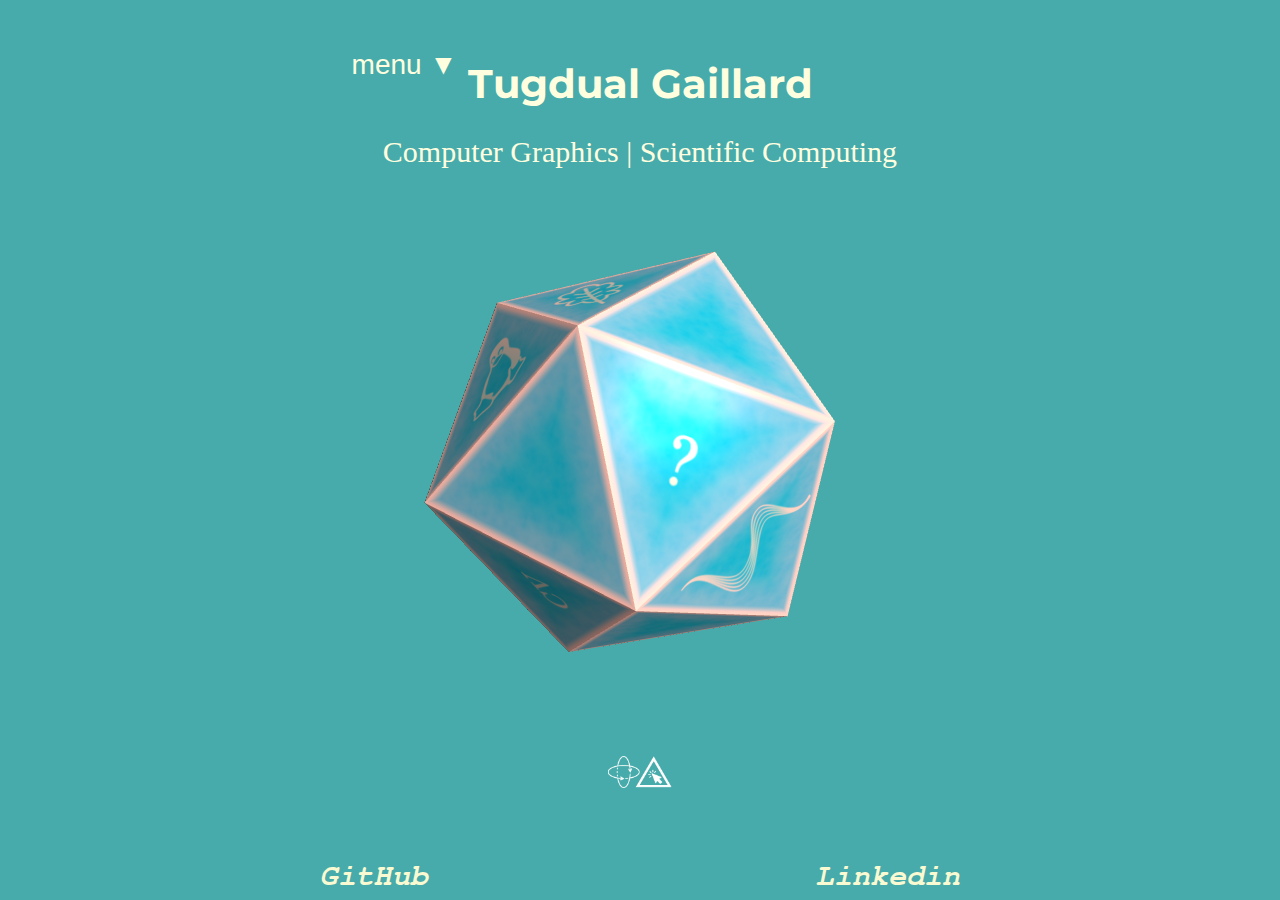
==== index.html @ 6d3426c2 "grammar" ====
<!doctype html>
<html lang="en">
    <head>
        <meta charset="utf-8">
        <link rel="stylesheet" href="styles/index.css" />
        <link rel="preconnect" href="https://fonts.googleapis.com">
        <link rel="preconnect" href="https://fonts.gstatic.com" crossorigin>
        <link href="https://fonts.googleapis.com/css2?family=Montserrat:ital@0;1&display=swap" rel="stylesheet">
        <title>Tugdual Gaillard</title>
        <meta
        name="description"
        content="Tugdual Gaillard personal website" />
        <link rel="prefetch" href="icosahedron/textureMenu.png" />
    </head>
    <body>

        <header>
            <h1 id="name">Tugdual Gaillard</h1>
            Computer Graphics | Scientific Computing
        </header>

        <nav id="navMenu">
            <button class="dropBtn" id="menuBtn"> menu ▼</button>
            <ul class="dropDown" id="dropDownMenu">
                <li>
                    <a href="#!about" class="menu-item" action="about">About</a>
                </li>
                <li>
                    <a href="#!code" class="menu-item" action="code">Code</a>
                </li>
                <!-- <a href="#!" class="menu-item" action="linux">Linux</a> -->
                <li>
                    <a href="waves.html" class="menu-item" action="waves">Don't</a>
                </li>

                <!-- <li>
                     <a href="notes.html" class="menu-item" action="notes">Blog</a>
                     </li> -->

                <li>
                    <a href="#!roll" class="menu-item" action="roll">Roll</a>
                </li>
                <li>
                    <a href="#!cv" class="menu-item" action="cv">CV</a>
                </li>
            </ul>
        </nav>

        <canvas id="icoCanvas"></canvas>
        <img src="images/rotation.png" id="rotation"/>

        <div id="icoTheme"></div>

        <div  class="theme" id="empty">
            <h1> This section is empty</h1>
            <img src="images/tireStop.png" />
        </div>

        <div class="theme" id="about">
            <h1> About </h1>
            <p>
                This website aims to present myself, share knowledge and reflections,
                on subjects mainly revolving around scientific computing, math and physics.
            </p>
            <p>
                Among the sources of joy and excitement in my life are the discovery of new topics and skills,
                nature, either through contemplation or physical activity,
                and music in its diversity.
            </p>
            <p>
                I am an obsessive problem-solver when it comes to creating and crafting things,
                I love and need to totally immerse myself in a topic when it picks up my interest.
            </p>
            <p>
                If you think that I might be interested and useful in any sort of project,
                feel free to reach me on LikedIn !
            </p>


            <img src="images/about.png" alt="myself during a little hike" />
        </div>

        <div class="theme" id="spoons">
            <h1> Wooden spoons </h1>
            I sometimes carve green wood with a hatchet and a knife to make wooden spoons.
            I see it as a meditative and relaxing activity where you focus on shape,
            grain direction, and not cutting your fingers off.
            They make great gifts too.

            <figure>
                <img src="images/spoon.png" alt="wooden spoons" />
                <figcaption> Ok, I have to admit that I sanded them. </figcaption>
            </figure>
        </div>

        <div  class="theme" id="trees">
            <h1>Dendrology</h1>
            I'm quite interested in French/Europeans indigenous trees and have learned to recognize most of them.
            Below is a hybrid oak
            three raised from the seeds that I collected during my bike trip in Spain.
            <figure>
                <img src="images/tree.png" alt="seedling of a Q. ilex x Q. pyrenaica" />
                <figcaption>Q. ilex x Q. pyrenaica ? x Q. faginea ?</figcaption>
            </figure>
        </div>

        <div  class="theme" id="bike">
            <h1> Bicycle trip </h1>
            After commuting with my bike for a while, I realized that it would be nice to cycle to Spain.
            I choose to go to the Sistema Central and Sistema Iberico,
            making my way in the mountain ranges surrounding Soria.
            Indeed, I appreciate mountains and remote places,
            even if it was going to be a bit challenging in terms of supply, weather and road quality.
            I sewed bags for the frame, put a tent older than me back into service,
            and after saving a little money, I took the opportunity to go.
            I never really had the occasion to travel, so it was a blast.

            <figure>
                <img src="images/bike.png" alt="bike Sierra de la Demanda pista"/>
                <figcaption>Sierra de la Demanda, ascent of the Alto Menegutia. </figcaption>
            </figure>
        </div>

        <div  class="theme" id="code">
            <h1>Code</h1>
            <p>
                I have been learning to code mostly as a hobby, by trying to model and compute simple physical phenomena.
            </p>
            <p>
                While studying physics, I became interested in fluid dynamics and decided to implement my own little vorticity-based modelisation.
                This led me to participate in other fluid dynamics projects where I learned the importance of implementation strategies,
                version control, and testing.
            </p>

            <p>
                My favorite languages to work with are:
                <ul>
                    <li>
                        <b>C++ >= 17 </b> : I love C, but recent C++ is nicer to use on bigger projects.
                    </li>
                    <li>
                        <b>Python </b> : Intuitive, fast to write, and can be fast enough for many applications,
                        when using the right tools.
                    </li>
                </ul>
            </p>

            You can find many projects along with their presentations on my
            <a href="https://github.com/Tugdual-G" target="_blank"> <b> GitHub account </b> </a> .

            <figure>
                <img src="images/droplet.png" alt="Simulation of tracer lines around a droplet"/>
                <figcaption>Surface tension model implemented in collaboration with Malo Kerebel.</figcaption>
            </figure>

        </div>

        <div  class="theme" id="linux">
            <h1>GNU/Linux</h1>
            <p>
                GNU/Linux provides a highly customizable environment
                and is resource-efficient,
                meaning that using a pc with 4Gb of RAM is totally fine for most applications.
            </p>

            <p>
                I do not use any desktop environment and rely on the command-line for common operations,
                although I highly recommend implementing some kind of cheat-sheet quick search system in that case.
            </p>

            <h2> Emacs </h2>
            <p>
                Emacs is my main IDE ( with the Vim key bindings ).
                I'm not a hardcore Emacs user, and do not want to invest too much time in learning it,
                so I use Doom-Emacs and I'm really satisfied with it.
                The org mode is incredibly simple of usage and powerful,
                way more ergonomic than LaTeX if you need to write math.
            </p>
            <h2> Git </h2>
            <p>
                You should use Git for every project.
            </p>


        </div>

        <div  class="theme" id="mathsPhysics">
            <h1> Math and Physics</h1>
        </div>

        <div  class="theme" id="cv">
            <h1>CV</h1>
        </div>

        <div  class="theme" id="sewing">
            <h1>Pattern design and sewing</h1>
        </div>


        <footer>
            <div class="social" id="github">
                <a href="https://github.com/Tugdual-G" target="_blank">GitHub </a>
            </div>

            <div class="social" id="linkedin">
                <a href="https://www.linkedin.com/in/tugdual-gaillard-b2503429a/" target="_blank">Linkedin </a>
            </div>
        </footer>

        <script type="module" src="icosahedron/quaternions.js"></script>
        <script type="module" src="icosahedron/shaderPrograms.js"></script>
        <script type="module" src="icosahedron/ico.js"></script>
    </body>
</html>
---- styles/index.css ----
@font-face {
    font-family: 'FreeMonoBoldOblique';
    src: url('../fonts/FreeMonoBoldOblique.woff') format('woff'), /* Chrome 6+, Firefox 3.6+, IE 9+, Safari 5.1+ */
}

.montserrat {
  font-family: "Montserrat", sans-serif;
  font-optical-sizing: auto;
  font-weight: 400;
  font-style: normal;
}

html {
    z-index: -1;
}

body {
    display: flex;
    min-height: 100vh;
    flex-direction: column;
    margin:0% 25%;
    font-family: "Nimbus Roman", Georgia, serif;
    font-size: 30px;
    color: lightyellow;
    background: rgb(71,171,171);
    z-index: -1;
}

header {
    /* display: flex; */
    justify-content: center;
    text-align: center;
    align-items: center;
    margin-bottom: 5%;
    margin-top: 5%;
}

footer {
    display: flex;
    justify-content: space-between;
    text-align: center;
    align-items: center;
    font-family: 'FreeMonoBoldOblique';
    margin-bottom: 1vh;
    margin-top: auto;
}

img {
    display: block;
    margin: auto;
    padding: 5% 0;
    max-width:100%;
    height:auto;
}

figure {
  display: flex;
  flex-flow: column;
  margin: auto;
  padding: 0;
  width:100%;
}

figcaption {
  font: italic smaller sans-serif;
  padding: 3px;
  text-align: center;
}

nav{
    font-family: "Montserrat", sans-serif;
    position: absolute;
    top : 5vh;
    padding-top: 0;
    padding-left: 2vw;
    max-width: 25vw;
    cursor: pointer;
    /* touch-action: none; */
}

.dropBtn {
    background-color: #04AA6D00;
    color: lightyellow;
    font-size: 28px;
    padding-bottom: 5px;
    border: none;
}

.dropBtn:hover {
    color: lightpink;
}

nav ul {
    display: flex;
    flex-direction: column;
    visibility: hidden;
    position: absolute;
    top:5px;
    left:1vw;
    padding: 1vw;
    border-right: 4px solid;
    border-bottom: 4px solid;
    background-color: rgb(71,171,171);
    list-style: none;
}

nav li {
    padding-top: 2vh;
    padding-bottom: 2vh;
}

nav li:hover {
    color: lightpink;
}

nav:hover ul{
    visibility: visible;
}

button:focus-within ~ ul {
    visibility: visible;
}


h1{
    font-size: 40px;
    font-family: "Montserrat";
    text-align: center;
}

#icoTheme h1 {
    text-align: left;
}

h2{
    font-family: "Montserrat";
    font-size: 36px;
}


canvas {
    margin: auto;
    display: block;
    width: 50vh;
    height: 50vh;
    cursor: pointer;
    touch-action: none;
}

#rotation {
    padding: 10px 10px;
    max-width:10%;
}


.theme {
    display: none;
}

#icoTheme {
  scroll-margin-top: 25vh;
  min-height: 50%;
}

a:link {
    color: lightgoldenrodyellow;
    text-decoration: none;
}

a:visited {
    color: lightgoldenrodyellow;
}

a:focus {
}

a:hover {
    color: lightpink;
}

a:active {
}

@media (max-width: 1000px) and (orientation: portrait) {

    body {
        margin:0% 2%;
    }

    canvas {
        margin: auto;
        display: block;
        width: 80vw;
        height: 80vw;
    }
}

@media (max-width: 1000px) and (orientation: landscape) {

    body {
        margin:0% 5%;
    }

    canvas {
        margin: auto;
        display: block;
        width: 80vh;
        height: 80vh;
    }
}
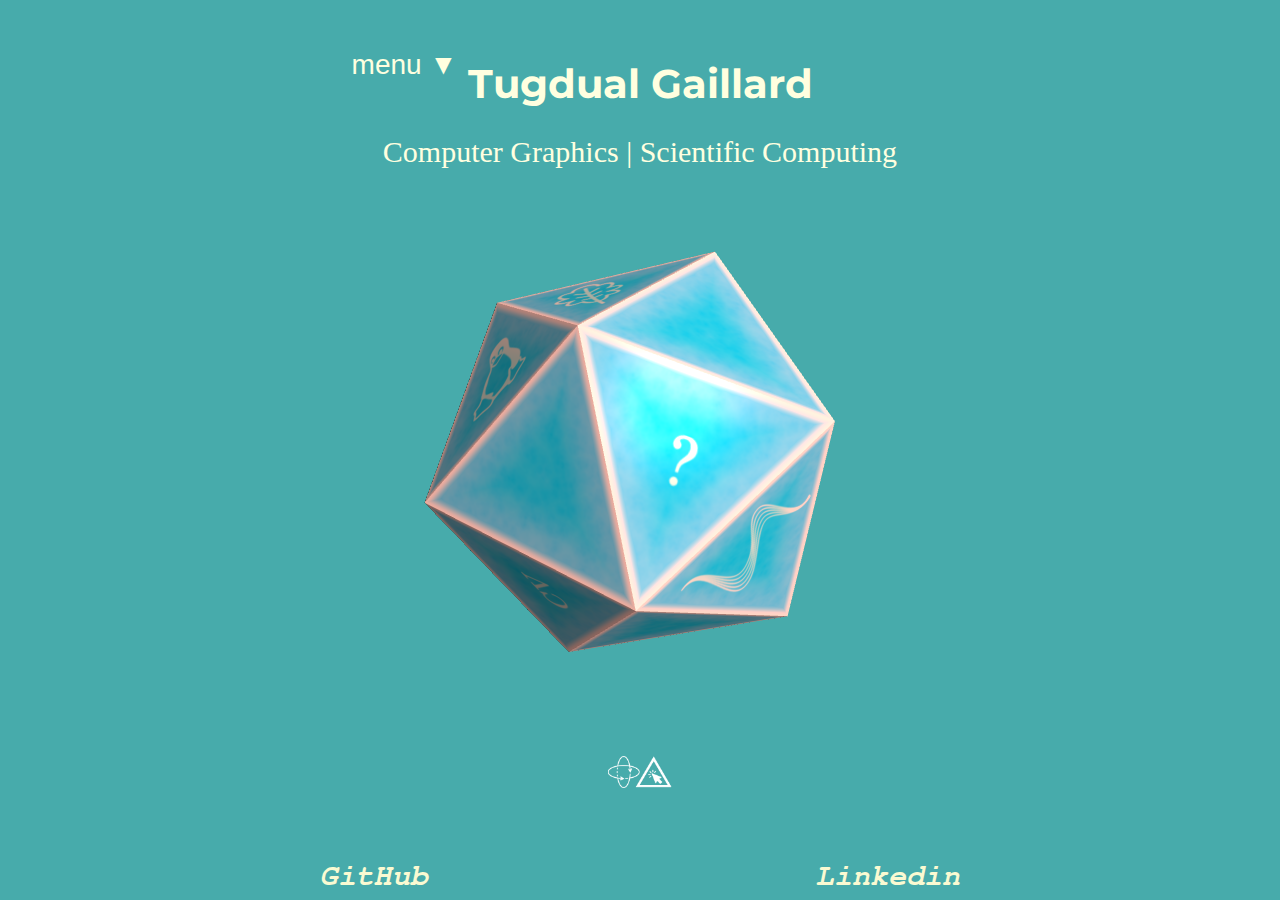
==== commit 8400dd1e: "add figures" ====
--- a/index.html
+++ b/index.html
@@ -33,9 +33,9 @@
                     <a href="waves.html" class="menu-item" action="waves">Don't</a>
                 </li>
 
-                <!-- <li>
-                     <a href="notes.html" class="menu-item" action="notes">Blog</a>
-                     </li> -->
+                <li>
+                    <a href="notes.html" class="menu-item" action="notes">Blog</a>
+                </li>
 
                 <li>
                     <a href="#!roll" class="menu-item" action="roll">Roll</a>
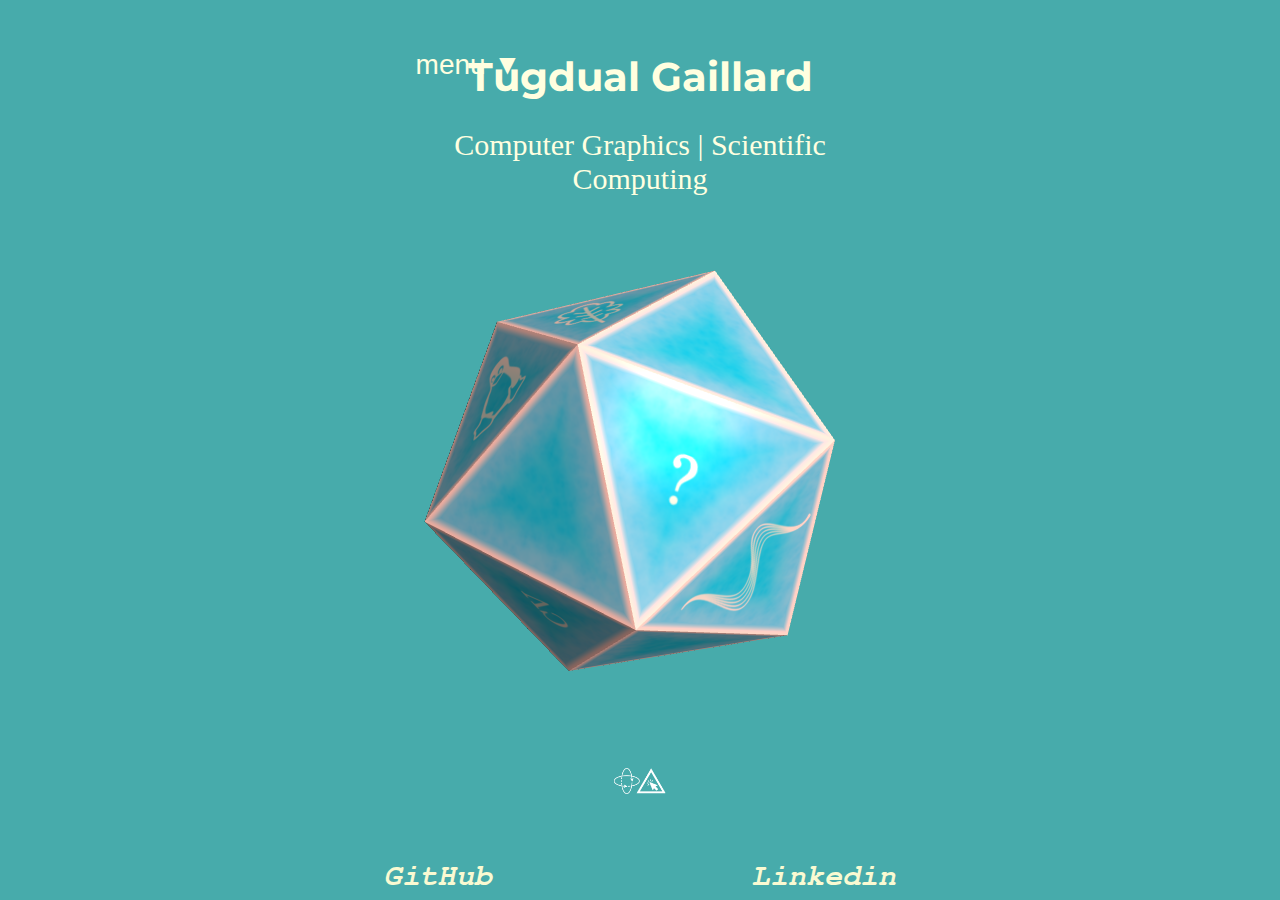
==== commit 5f951baa: "verif" ====
--- a/index.html
+++ b/index.html
@@ -10,6 +10,7 @@
         <meta
         name="description"
         content="Tugdual Gaillard personal website" />
+        <meta name="google-site-verification" content="3vq1rCvN3sDpXqrvEOegtLxdGXWzVPjWrciphKwm9nI" />
         <link rel="prefetch" href="icosahedron/textureMenu.png" />
     </head>
     <body>
--- a/styles/index.css
+++ b/styles/index.css
@@ -19,6 +19,7 @@
     min-height: 100vh;
     flex-direction: column;
     margin:0% 25%;
+    padding: 0 5vw;
     font-family: "Nimbus Roman", Georgia, serif;
     font-size: 30px;
     color: lightyellow;
@@ -184,7 +185,7 @@
 @media (max-width: 1000px) and (orientation: portrait) {
 
     body {
-        margin:0% 2%;
+        margin:0% 5%;
     }
 
     canvas {
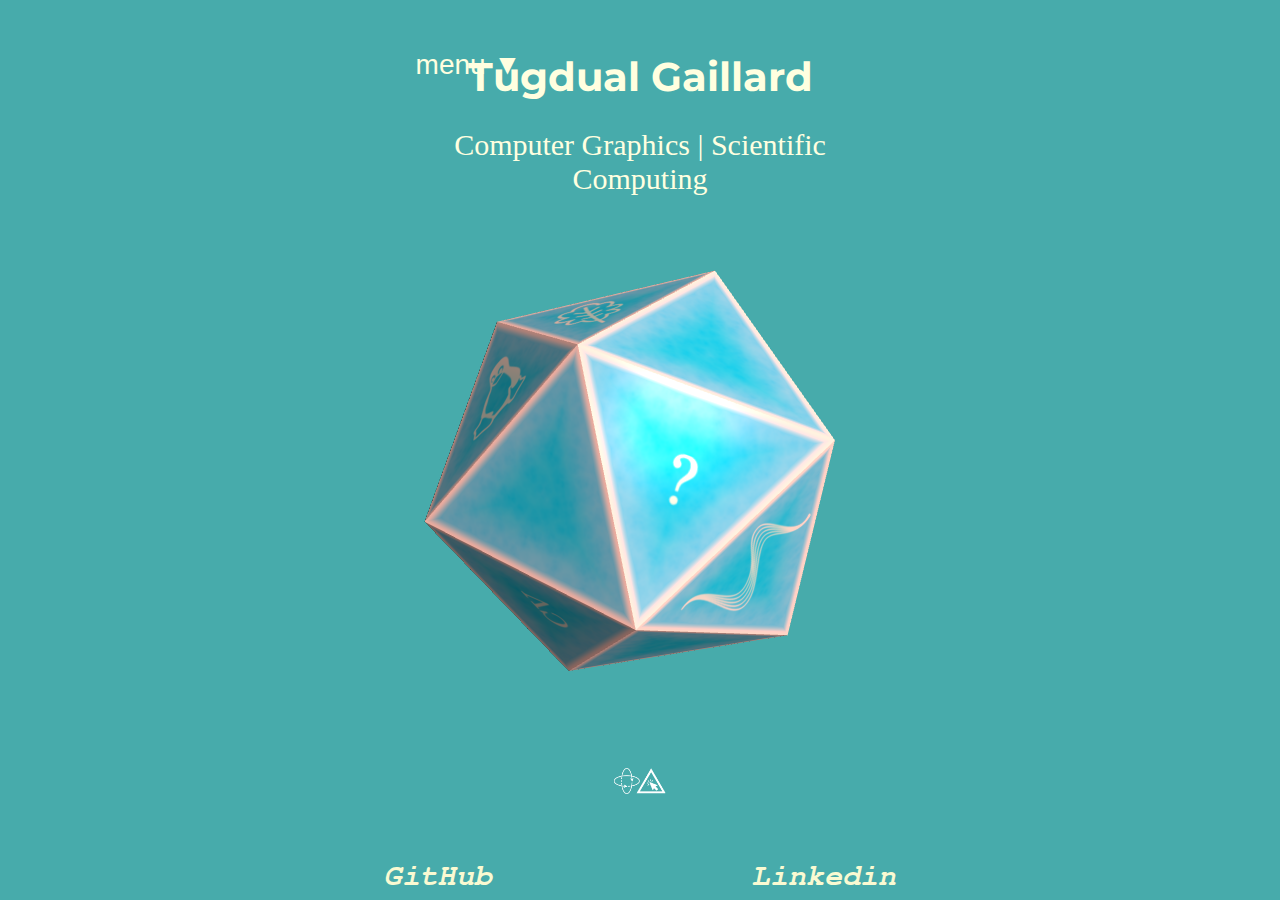
==== commit 9719a766: "writting" ====
--- a/index.html
+++ b/index.html
@@ -60,8 +60,8 @@
         <div class="theme" id="about">
             <h1> About </h1>
             <p>
-                This website aims to present myself, share knowledge and reflections,
-                on subjects mainly revolving around scientific computing, math and physics.
+                This website aims to present myself, share knowledge and reflections
+                on subjects mainly revolving around scientific computing, math, and physics.
             </p>
             <p>
                 Among the sources of joy and excitement in my life are the discovery of new topics and skills,
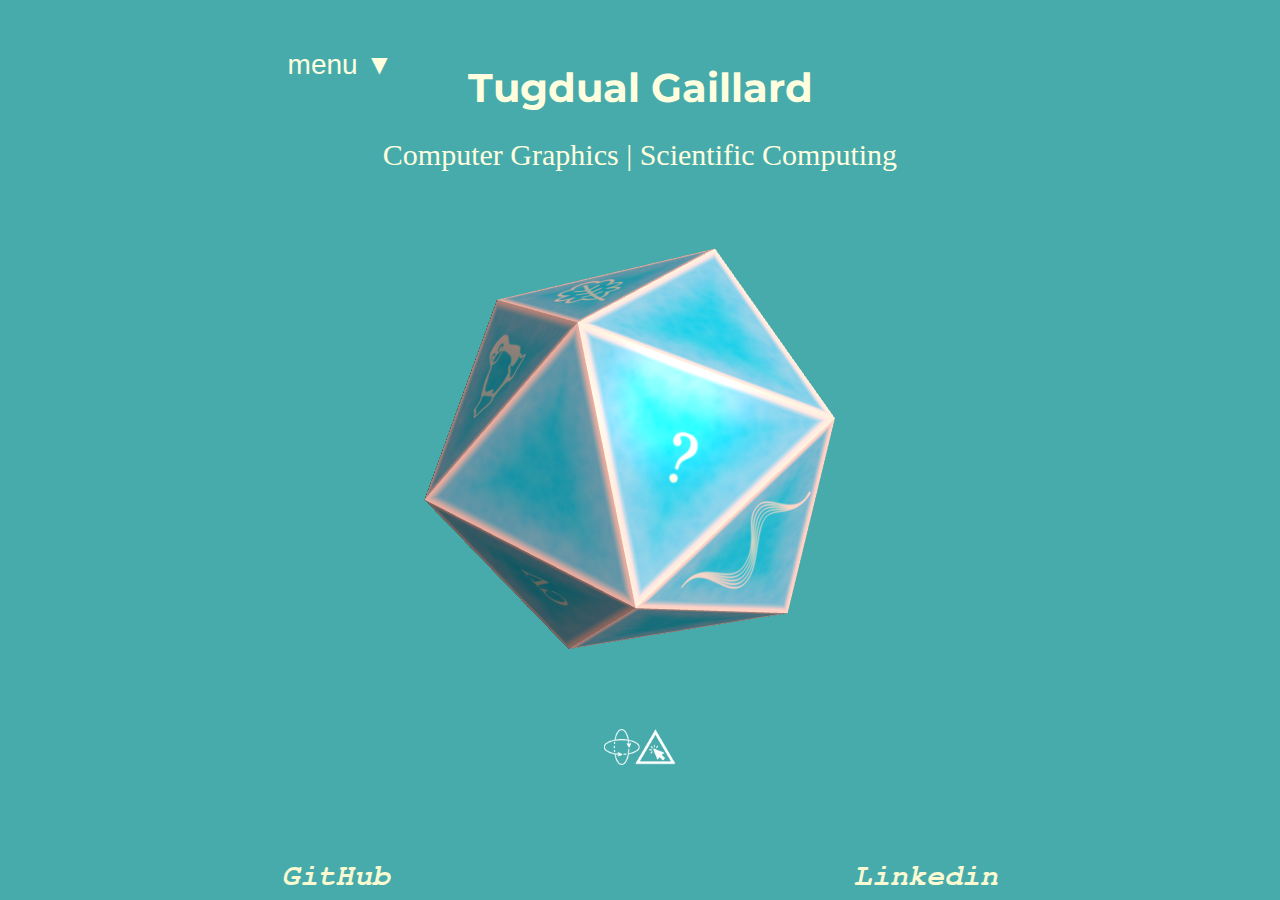
==== commit a8a10d2d: "writting" ====
--- a/index.html
+++ b/index.html
@@ -151,7 +151,7 @@
 
             <figure>
                 <img src="images/droplet.png" alt="Simulation of tracer lines around a droplet"/>
-                <figcaption>Surface tension model implemented in collaboration with Malo Kerebel.</figcaption>
+                <figcaption>Surface tension model implemented in <a href="https://github.com/pvthinker/Fluid2d"><b>Fluid2d</b></a> in collaboration with <a href="https://kerebel.xyz"> <b>Malo Kerebel</b></a>.</figcaption>
             </figure>
 
         </div>
@@ -166,7 +166,8 @@
 
             <p>
                 I do not use any desktop environment and rely on the command-line for common operations,
-                although I highly recommend implementing some kind of cheat-sheet quick search system in that case.
+                although I highly recommend implementing some kind of
+                <a href="notes/clicheatsheet.html"><b>cheat-sheet quick search</b></a> system in that case.
             </p>
 
             <h2> Emacs </h2>
--- a/styles/index.css
+++ b/styles/index.css
@@ -18,8 +18,8 @@
     display: flex;
     min-height: 100vh;
     flex-direction: column;
-    margin:0% 25%;
-    padding: 0 5vw;
+    margin:0% 20%;
+    padding: 0 2vw;
     font-family: "Nimbus Roman", Georgia, serif;
     font-size: 30px;
     color: lightyellow;
@@ -73,7 +73,7 @@
     position: absolute;
     top : 5vh;
     padding-top: 0;
-    padding-left: 2vw;
+    padding-left: 0;
     max-width: 25vw;
     cursor: pointer;
     /* touch-action: none; */
@@ -97,8 +97,9 @@
     visibility: hidden;
     position: absolute;
     top:5px;
-    left:1vw;
-    padding: 1vw;
+    left:0vw;
+    padding-right: 1vw;
+    padding-left: 0;
     border-right: 4px solid;
     border-bottom: 4px solid;
     background-color: rgb(71,171,171);
@@ -161,6 +162,7 @@
 #icoTheme {
   scroll-margin-top: 25vh;
   min-height: 50%;
+  padding-bottom: 5vh;
 }
 
 a:link {
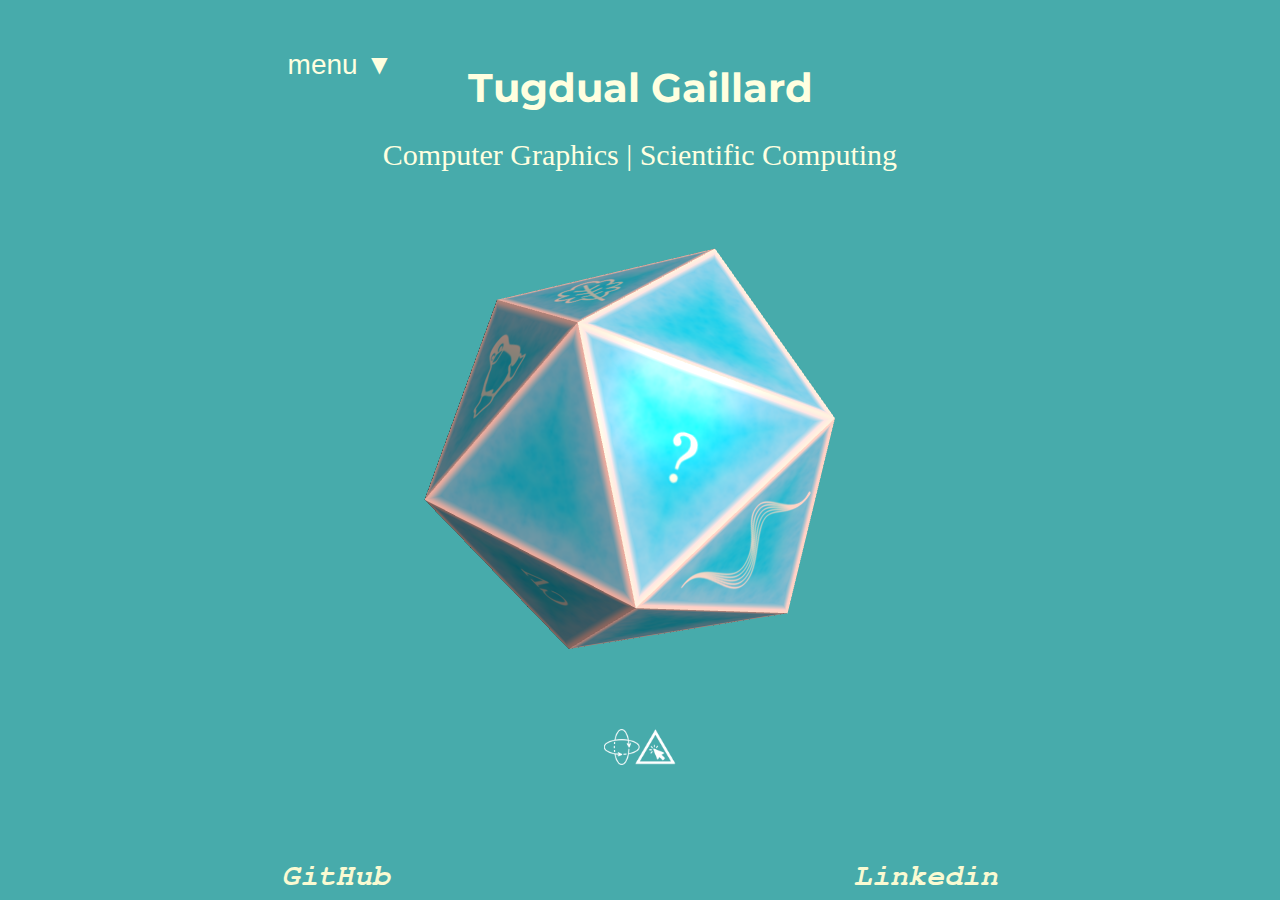
==== commit 0e45f1a4: "add apps" ====
--- a/index.html
+++ b/index.html
@@ -29,6 +29,9 @@
                 <li>
                     <a href="#!code" class="menu-item" action="code">Code</a>
                 </li>
+                <li>
+                    <a href="apps.html" class="menu-item" action="apps">Apps</a>
+                </li>
                 <!-- <a href="#!" class="menu-item" action="linux">Linux</a> -->
                 <li>
                     <a href="waves.html" class="menu-item" action="waves">Don't</a>
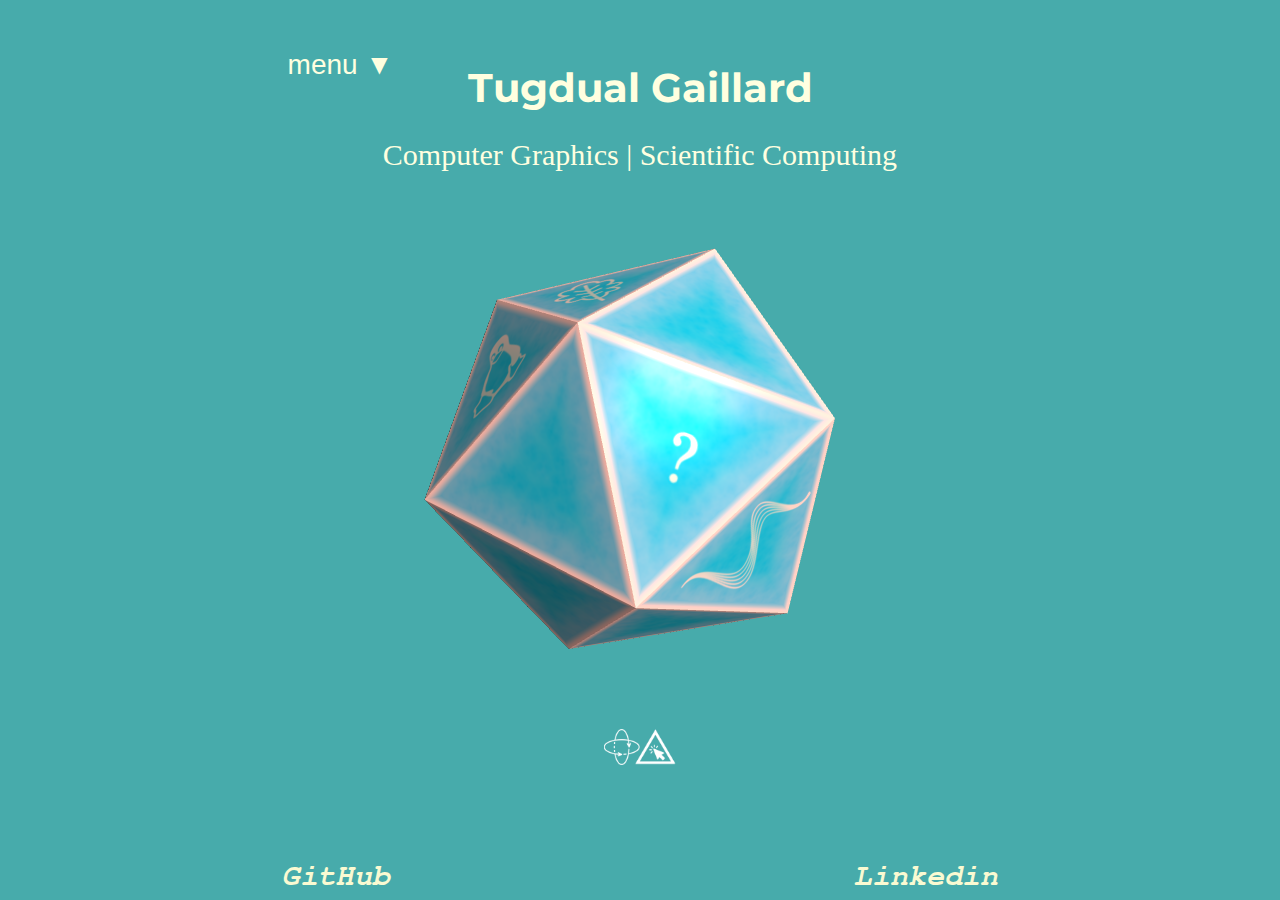
==== commit 947dd307: "remove cv" ====
--- a/index.html
+++ b/index.html
@@ -44,9 +44,6 @@
                 <li>
                     <a href="#!roll" class="menu-item" action="roll">Roll</a>
                 </li>
-                <li>
-                    <a href="#!cv" class="menu-item" action="cv">CV</a>
-                </li>
             </ul>
         </nav>
 
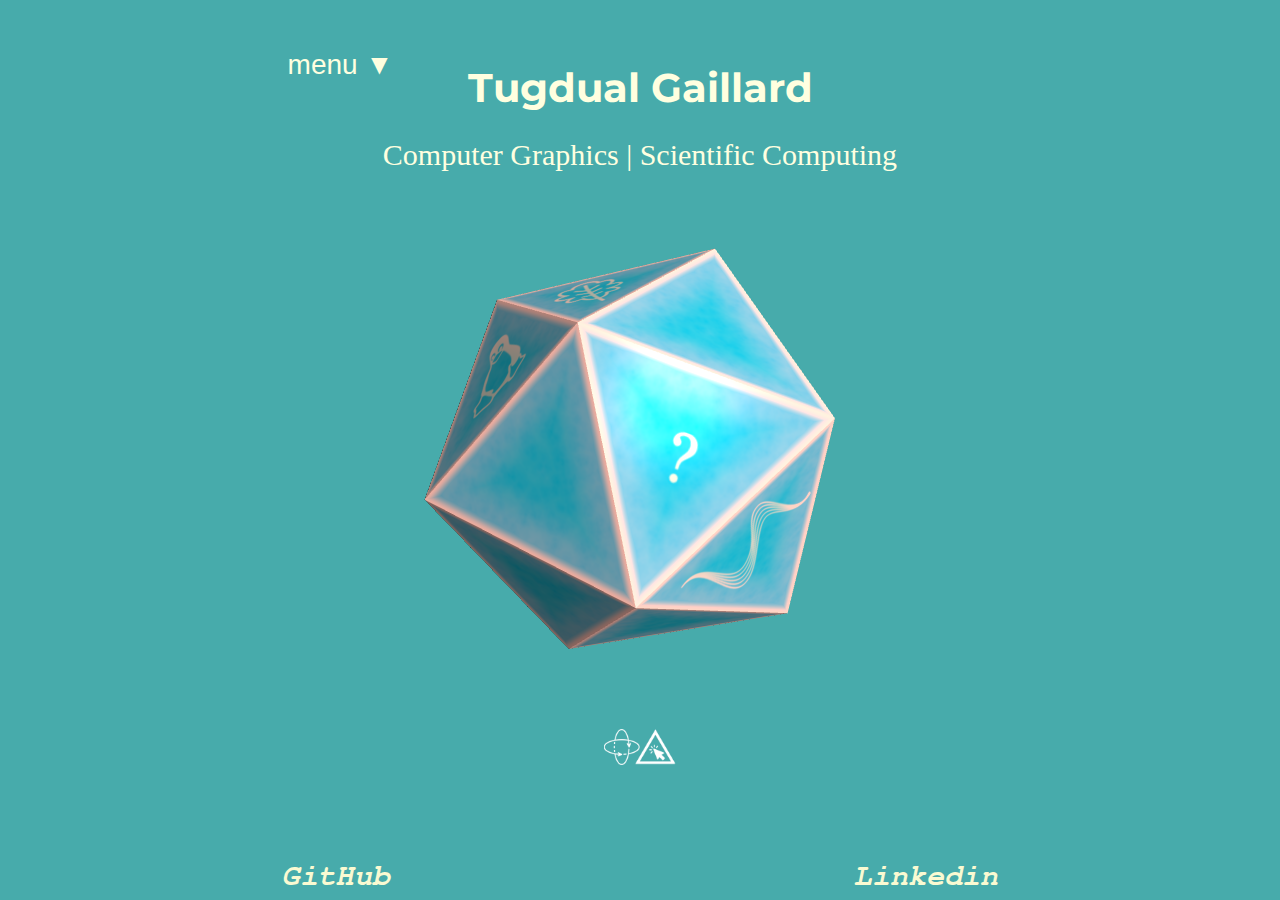
==== commit ac4b45c1: "add apps link" ====
--- a/index.html
+++ b/index.html
@@ -146,8 +146,14 @@
                 </ul>
             </p>
 
-            You can find many projects along with their presentations on my
-            <a href="https://github.com/Tugdual-G" target="_blank"> <b> GitHub account </b> </a> .
+            <p>
+                You can find many projects along with their presentations on my
+                <a href="https://github.com/Tugdual-G" target="_blank"> <u> GitHub account </u> </a> .
+            </p>
+            <p>
+                You can find some web applications I've built <a href="apps.html"><u>here</u></a>.
+            </p>
+
 
             <figure>
                 <img src="images/droplet.png" alt="Simulation of tracer lines around a droplet"/>
